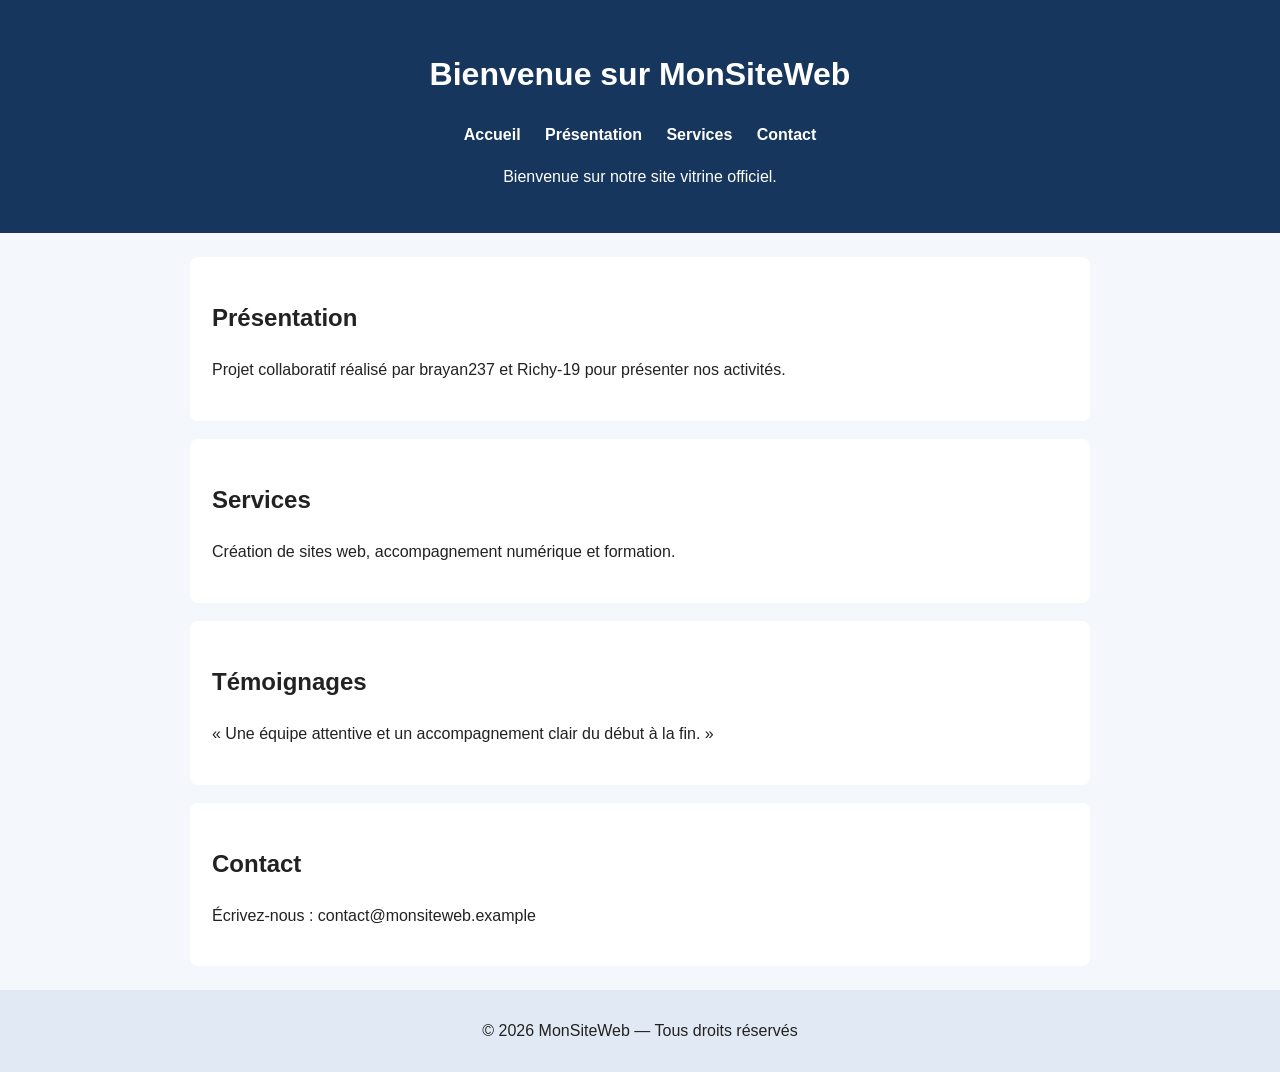
==== index.html @ da4b235b "feat: ajouter la section Témoignages à la page" ====
<!DOCTYPE html>
<html lang="fr">
<head>
  <meta charset="UTF-8">
  <meta name="viewport" content="width=device-width, initial-scale=1.0">
  <title>MonSiteWeb</title>
  <link rel="stylesheet" href="style.css">
</head>
<body>
  <header id="accueil">
    <h1>Bienvenue sur MonSiteWeb</h1>
    <nav>
      <a href="#accueil">Accueil</a>
      <a href="#presentation">Présentation</a>
      <a href="#services">Services</a>
      <a href="#contact">Contact</a>
    </nav>
    <p class="accroche">Bienvenue sur notre site vitrine officiel.</p>
  </header>

  <main>
    <section id="presentation">
      <h2>Présentation</h2>
      <p>Projet collaboratif réalisé par brayan237 et Richy-19 pour présenter nos activités.</p>
    </section>

    <section id="services">
      <h2>Services</h2>
      <p>Création de sites web, accompagnement numérique et formation.</p>
    </section>

    <section id="temoignages">
      <h2>Témoignages</h2>
      <p>« Une équipe attentive et un accompagnement clair du début à la fin. »</p>
    </section>

    <section id="contact">
      <h2>Contact</h2>
      <p>Écrivez-nous : contact@monsiteweb.example</p>
    </section>
  </main>

  <footer>
    <p>&copy; 2026 MonSiteWeb — Tous droits réservés</p>
  </footer>
</body>
</html>
---- style.css ----
* {
  box-sizing: border-box;
}

body {
  margin: 0;
  font-family: Arial, sans-serif;
  line-height: 1.6;
  color: #222222;
  background: #f4f7fb;
}

header {
  padding: 28px 16px;
  text-align: center;
  color: #ffffff;
  background: #17365d;
}

nav {
  margin-top: 12px;
}

nav a {
  margin: 0 10px;
  color: #ffffff;
  text-decoration: none;
  font-weight: bold;
}

main {
  width: min(900px, 92%);
  margin: 24px auto;
}

section {
  margin-bottom: 18px;
  padding: 22px;
  background: #ffffff;
  border-radius: 8px;
}

footer {
  padding: 12px;
  text-align: center;
  background: #e1eaf4;
}
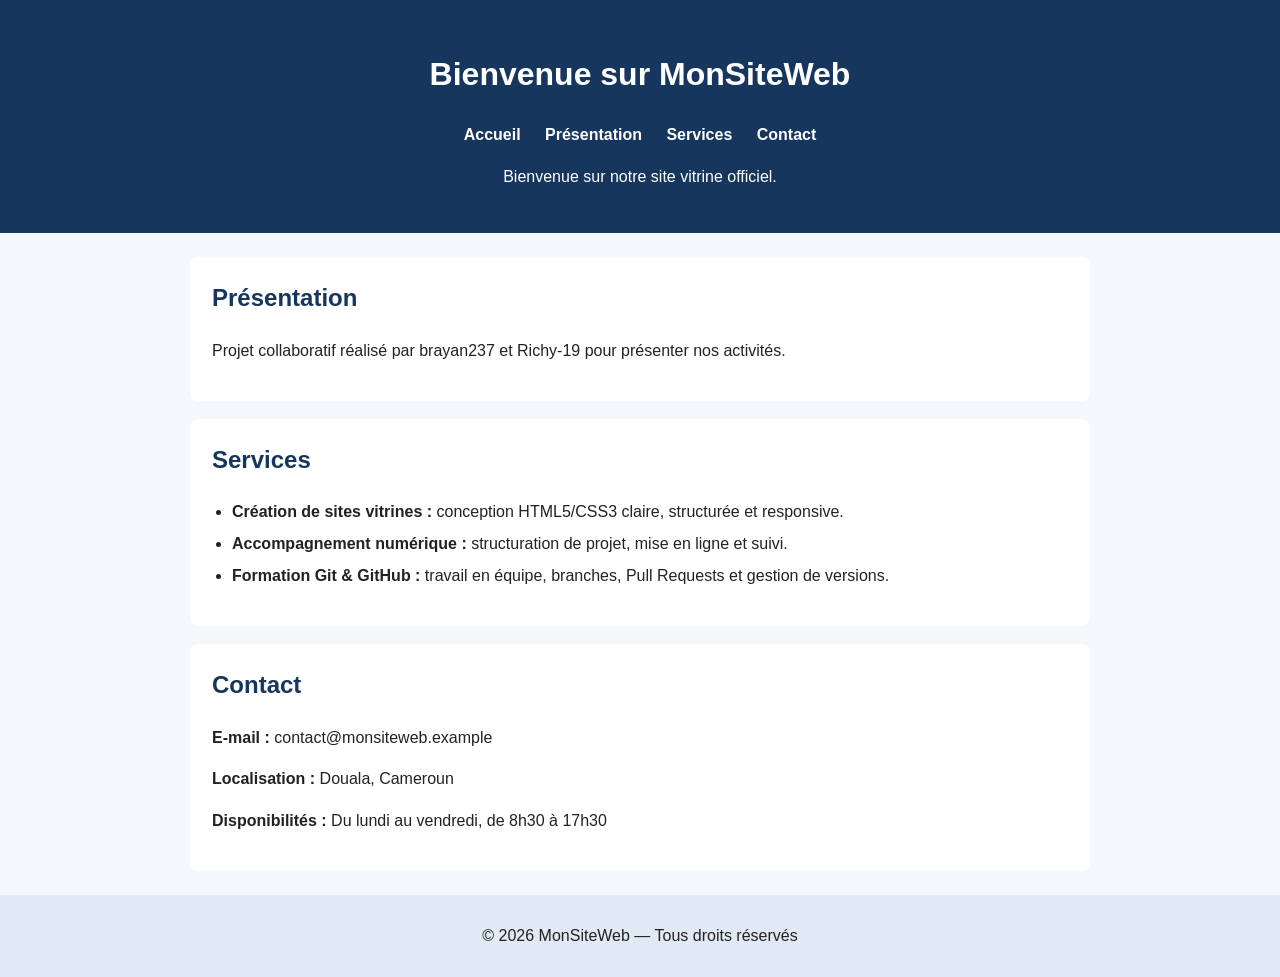
==== commit 13bb180c: "feat: enrichir les sections Services et Contact" ====
--- a/index.html
+++ b/index.html
@@ -26,17 +26,18 @@
 
     <section id="services">
       <h2>Services</h2>
-      <p>Création de sites web, accompagnement numérique et formation.</p>
-    </section>
-
-    <section id="temoignages">
-      <h2>Témoignages</h2>
-      <p>« Une équipe attentive et un accompagnement clair du début à la fin. »</p>
+      <ul>
+        <li><strong>Création de sites vitrines :</strong> conception HTML5/CSS3 claire, structurée et responsive.</li>
+        <li><strong>Accompagnement numérique :</strong> structuration de projet, mise en ligne et suivi.</li>
+        <li><strong>Formation Git &amp; GitHub :</strong> travail en équipe, branches, Pull Requests et gestion de versions.</li>
+      </ul>
     </section>
 
     <section id="contact">
       <h2>Contact</h2>
-      <p>Écrivez-nous : contact@monsiteweb.example</p>
+      <p><strong>E-mail :</strong> contact@monsiteweb.example</p>
+      <p><strong>Localisation :</strong> Douala, Cameroun</p>
+      <p><strong>Disponibilités :</strong> Du lundi au vendredi, de 8h30 à 17h30</p>
     </section>
   </main>
 
--- a/style.css
+++ b/style.css
@@ -45,3 +45,22 @@
   text-align: center;
   background: #e1eaf4;
 }
+
+section h2 {
+  margin-top: 0;
+  color: #17365d;
+}
+
+section ul {
+  padding-left: 20px;
+}
+
+section li {
+  margin-bottom: 6px;
+}
+
+#temoignages blockquote,
+#temoignages p {
+  font-style: italic;
+  color: #334155;
+}
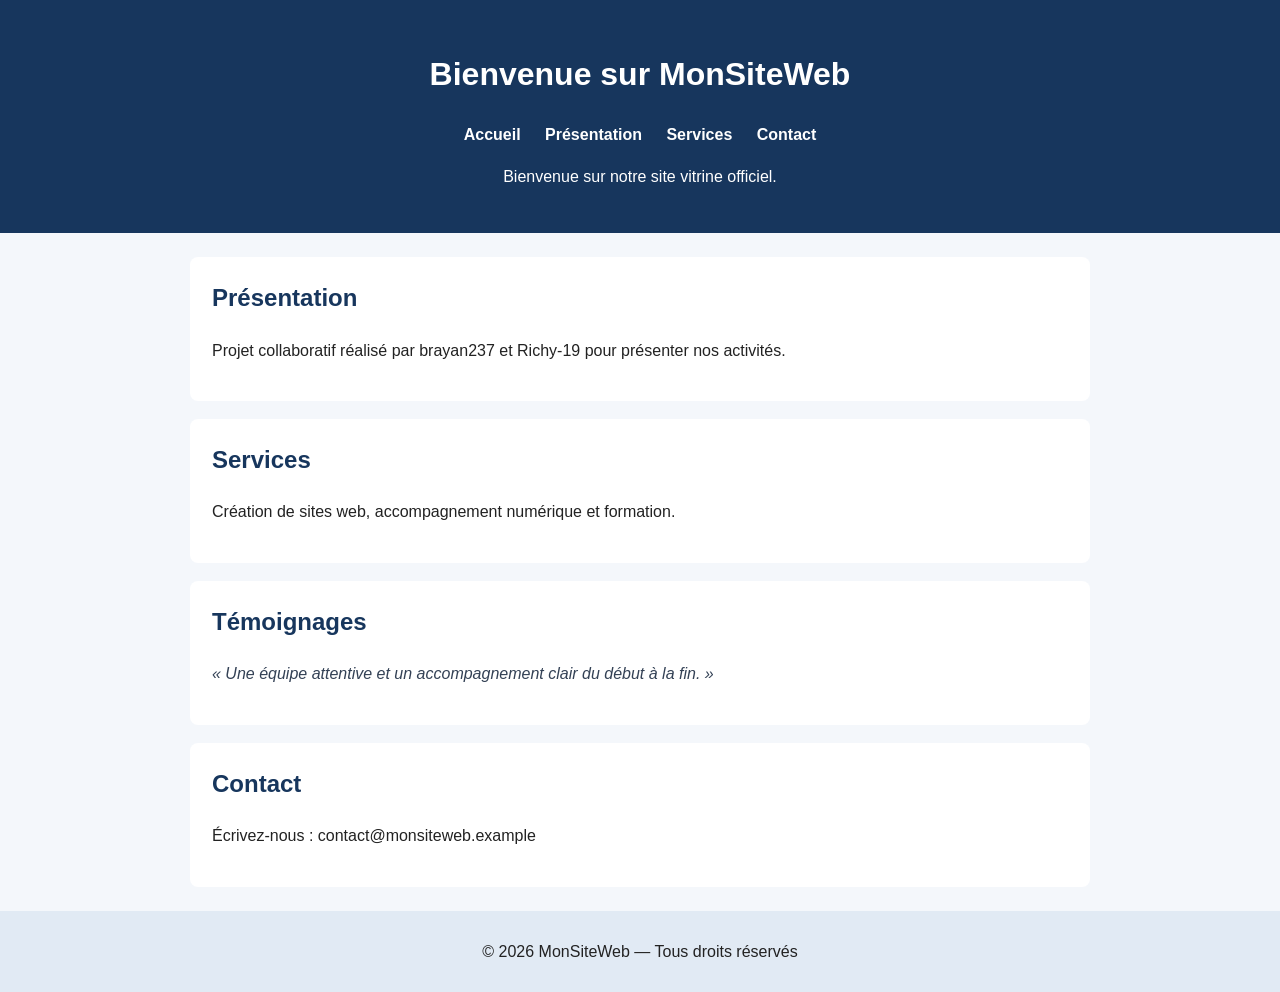
==== commit cd817801: "Merge pull request #2 from brayan237/ajout-temoignages feat: ajouter la section Témoignages à la pag" ====
--- a/index.html
+++ b/index.html
@@ -26,18 +26,17 @@
 
     <section id="services">
       <h2>Services</h2>
-      <ul>
-        <li><strong>Création de sites vitrines :</strong> conception HTML5/CSS3 claire, structurée et responsive.</li>
-        <li><strong>Accompagnement numérique :</strong> structuration de projet, mise en ligne et suivi.</li>
-        <li><strong>Formation Git &amp; GitHub :</strong> travail en équipe, branches, Pull Requests et gestion de versions.</li>
-      </ul>
+      <p>Création de sites web, accompagnement numérique et formation.</p>
+    </section>
+
+    <section id="temoignages">
+      <h2>Témoignages</h2>
+      <p>« Une équipe attentive et un accompagnement clair du début à la fin. »</p>
     </section>
 
     <section id="contact">
       <h2>Contact</h2>
-      <p><strong>E-mail :</strong> contact@monsiteweb.example</p>
-      <p><strong>Localisation :</strong> Douala, Cameroun</p>
-      <p><strong>Disponibilités :</strong> Du lundi au vendredi, de 8h30 à 17h30</p>
+      <p>Écrivez-nous : contact@monsiteweb.example</p>
     </section>
   </main>
 
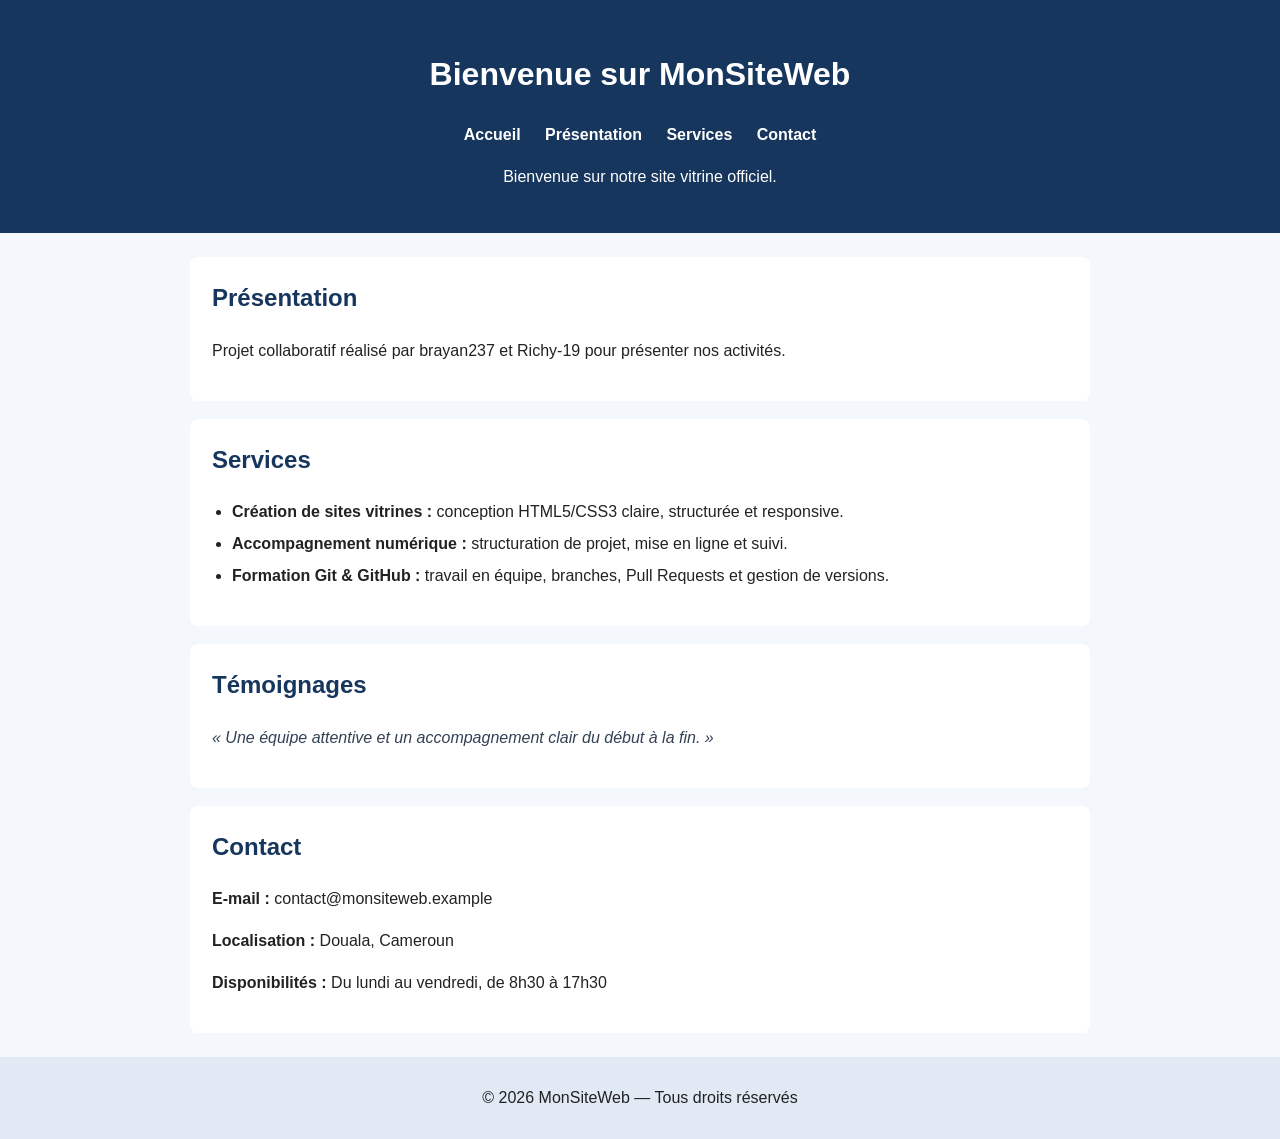
==== commit b018896e: "Merge pull request #3 from brayan237/feature/services-contact feat: enrichir les sections Services e" ====
--- a/index.html
+++ b/index.html
@@ -26,7 +26,11 @@
 
     <section id="services">
       <h2>Services</h2>
-      <p>Création de sites web, accompagnement numérique et formation.</p>
+      <ul>
+        <li><strong>Création de sites vitrines :</strong> conception HTML5/CSS3 claire, structurée et responsive.</li>
+        <li><strong>Accompagnement numérique :</strong> structuration de projet, mise en ligne et suivi.</li>
+        <li><strong>Formation Git &amp; GitHub :</strong> travail en équipe, branches, Pull Requests et gestion de versions.</li>
+      </ul>
     </section>
 
     <section id="temoignages">
@@ -36,7 +40,9 @@
 
     <section id="contact">
       <h2>Contact</h2>
-      <p>Écrivez-nous : contact@monsiteweb.example</p>
+      <p><strong>E-mail :</strong> contact@monsiteweb.example</p>
+      <p><strong>Localisation :</strong> Douala, Cameroun</p>
+      <p><strong>Disponibilités :</strong> Du lundi au vendredi, de 8h30 à 17h30</p>
     </section>
   </main>
 
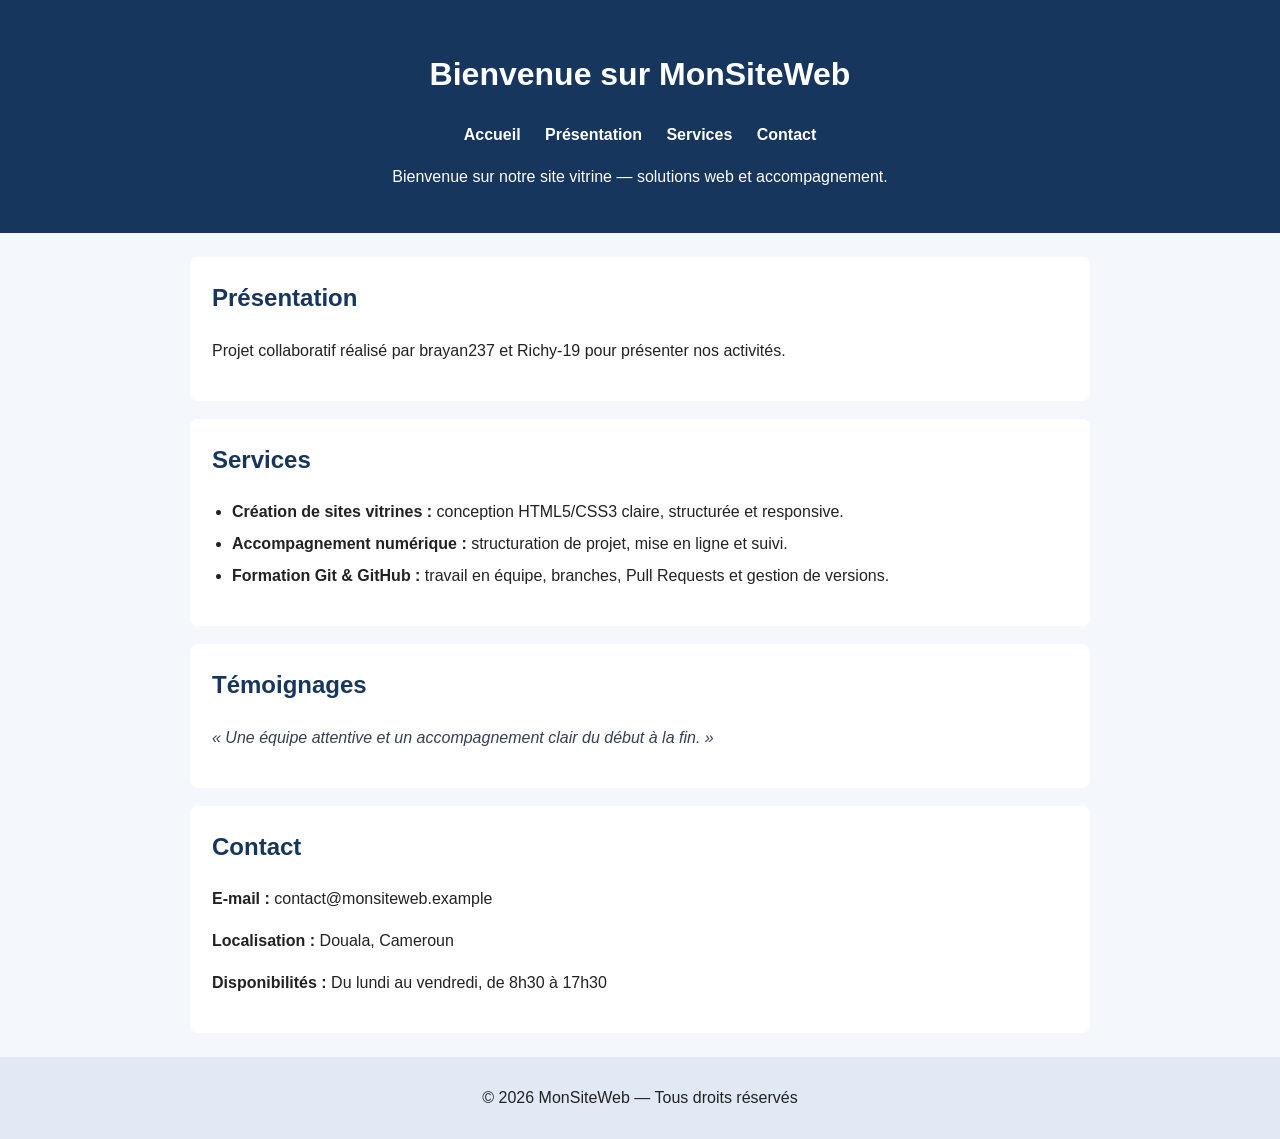
==== commit 7d5dd0ac: "feat: actualiser l'accroche de bienvenue côté accueil" ====
--- a/index.html
+++ b/index.html
@@ -15,7 +15,7 @@
       <a href="#services">Services</a>
       <a href="#contact">Contact</a>
     </nav>
-    <p class="accroche">Bienvenue sur notre site vitrine officiel.</p>
+    <p class="accroche">Bienvenue sur notre site vitrine — solutions web et accompagnement.</p>
   </header>
 
   <main>
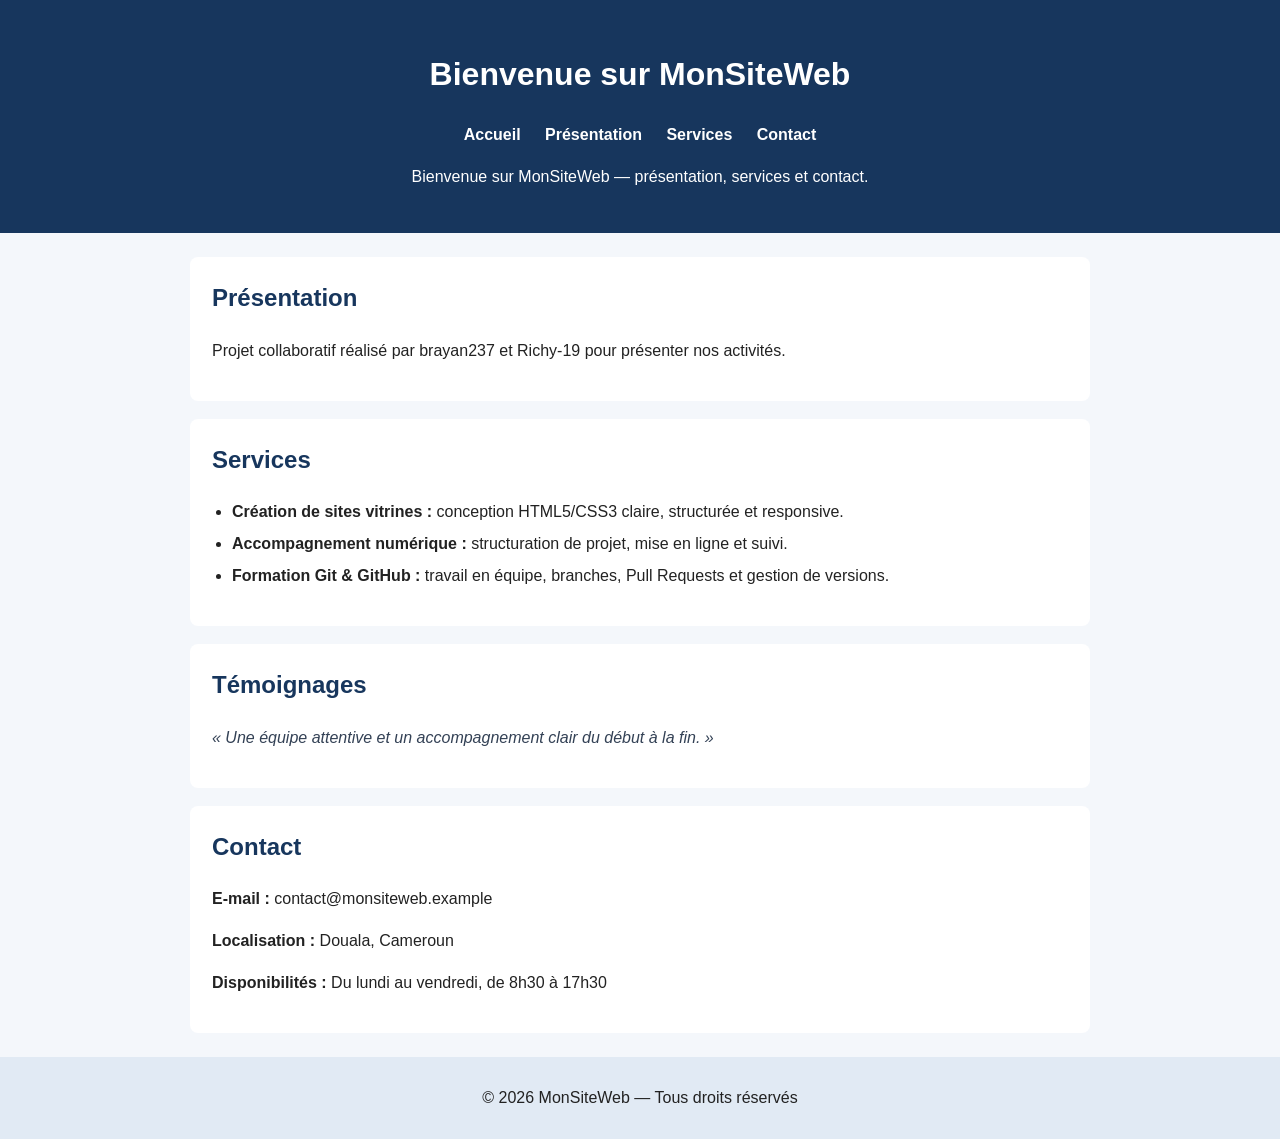
==== commit 17d95df2: "feat: préciser les rubriques dans l'accroche d'accueil" ====
--- a/index.html
+++ b/index.html
@@ -15,7 +15,7 @@
       <a href="#services">Services</a>
       <a href="#contact">Contact</a>
     </nav>
-    <p class="accroche">Bienvenue sur notre site vitrine — solutions web et accompagnement.</p>
+    <p class="accroche">Bienvenue sur MonSiteWeb — présentation, services et contact.</p>
   </header>
 
   <main>
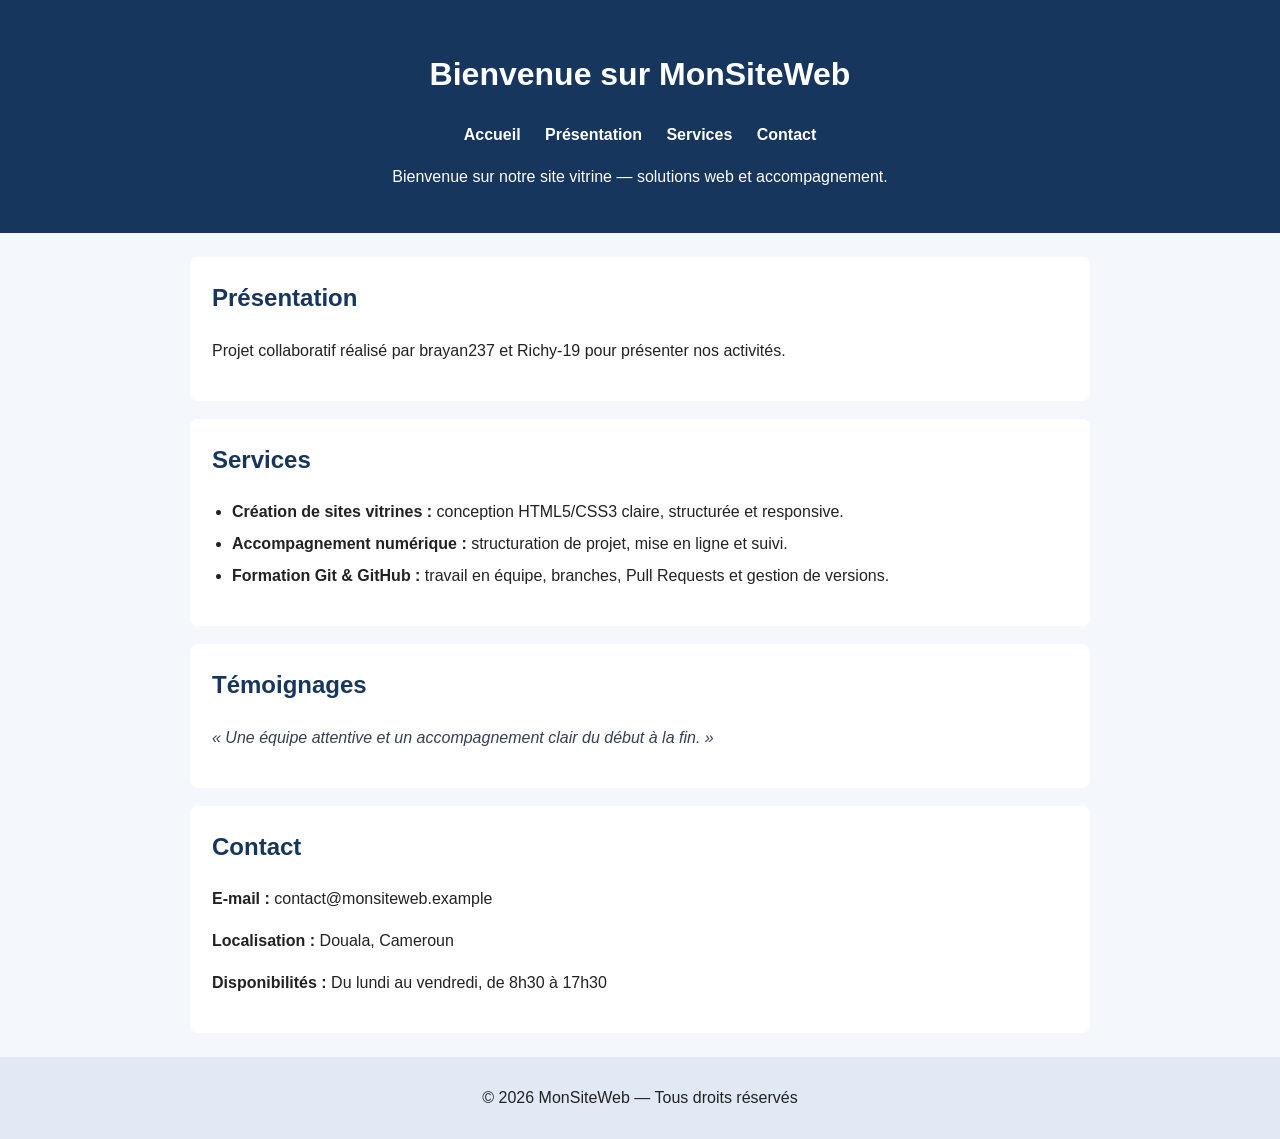
==== commit 3fcd9553: "Merge pull request #4 from brayan237/branche-accueil-a feat: actualiser l'accroche de bienvenue côté" ====
--- a/index.html
+++ b/index.html
@@ -15,7 +15,7 @@
       <a href="#services">Services</a>
       <a href="#contact">Contact</a>
     </nav>
-    <p class="accroche">Bienvenue sur MonSiteWeb — présentation, services et contact.</p>
+    <p class="accroche">Bienvenue sur notre site vitrine — solutions web et accompagnement.</p>
   </header>
 
   <main>
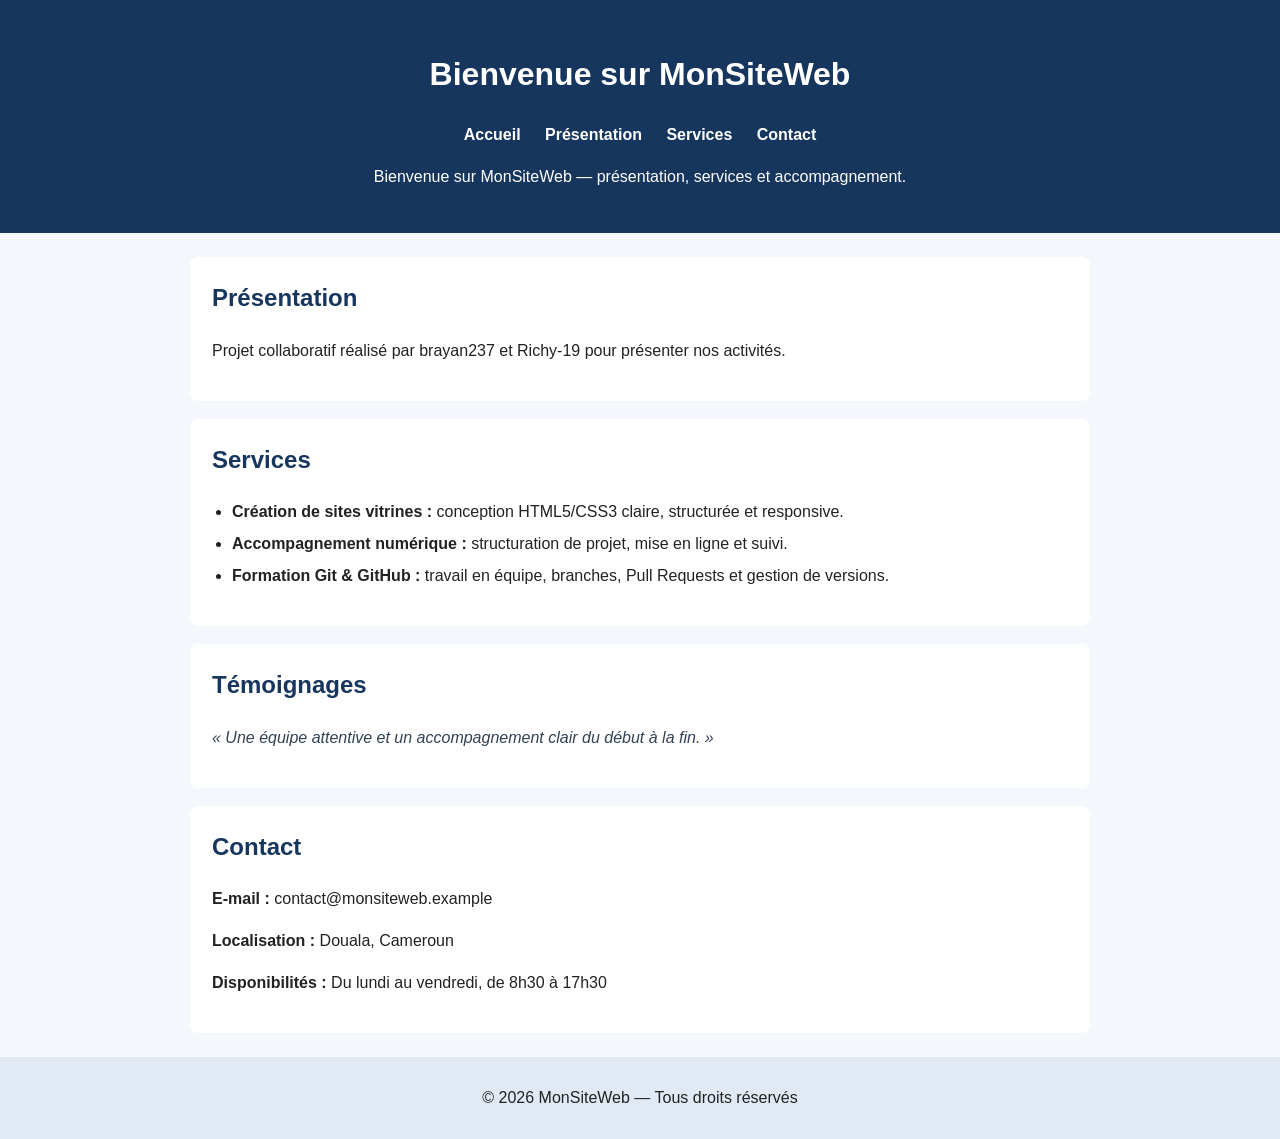
==== commit dc99ad94: "Merge branch 'main' into branche-accueil-b" ====
--- a/index.html
+++ b/index.html
@@ -15,7 +15,7 @@
       <a href="#services">Services</a>
       <a href="#contact">Contact</a>
     </nav>
-    <p class="accroche">Bienvenue sur notre site vitrine — solutions web et accompagnement.</p>
+<p class="accroche">Bienvenue sur MonSiteWeb — présentation, services et accompagnement.</p>
   </header>
 
   <main>
